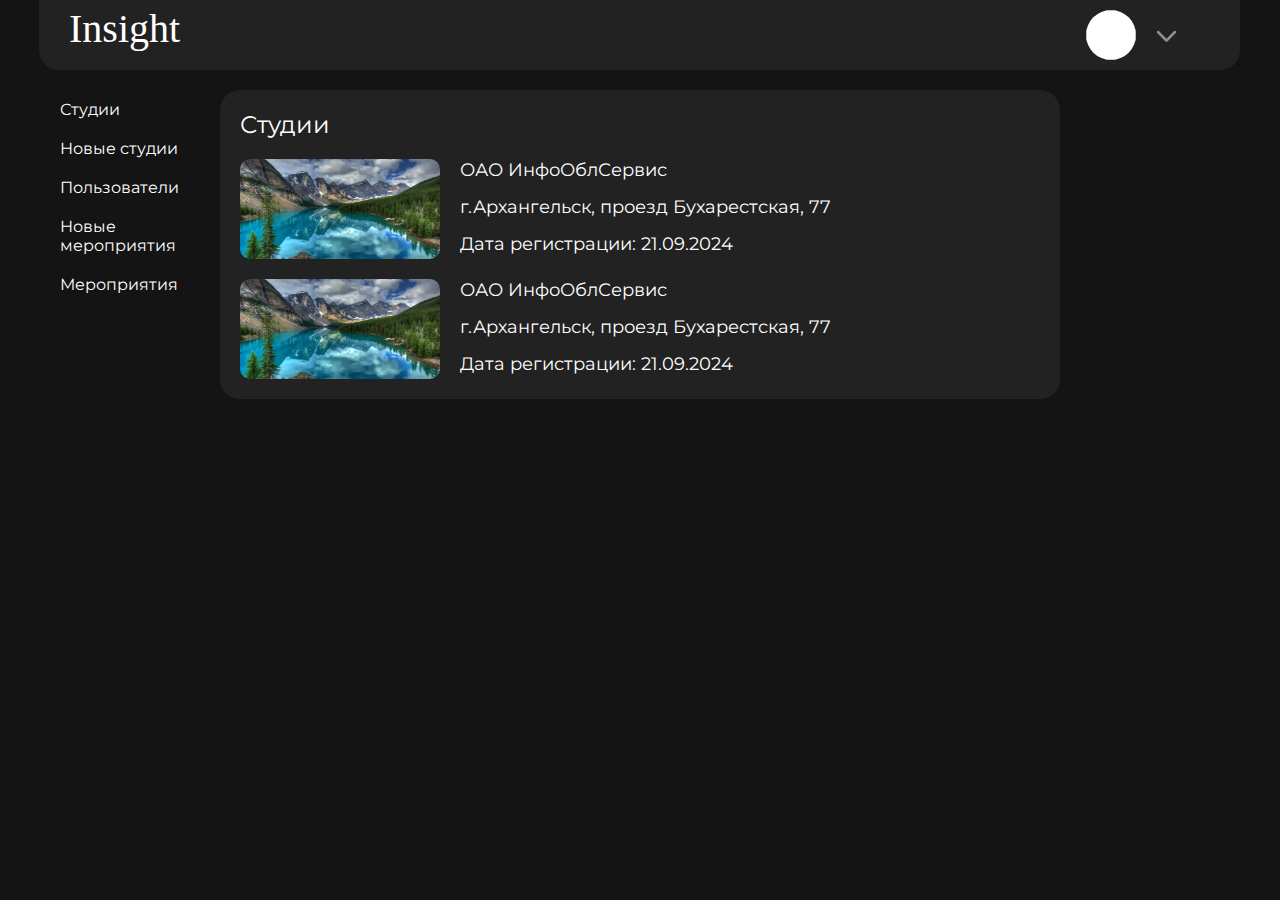
==== studio.html @ 7336f870 "18.02.2025 Текущая версия админки" ====
<!DOCTYPE html>
<html lang='ru'>
<head>
    <meta charset='utf-8'>
    <link rel="stylesheet" href="style/studiomoder.css">
    <meta name="viewport" content="width=device-width, initial-scale=1" />
    <link rel="preconnect" href="https://fonts.googleapis.com">
    <link rel="preconnect" href="https://fonts.gstatic.com" crossorigin>
    <link href="https://fonts.googleapis.com/css2?family=Julius+Sans+One&display=swap" rel="stylesheet">
    <link rel="preconnect" href="https://fonts.googleapis.com">
    <link rel="preconnect" href="https://fonts.gstatic.com" crossorigin>
    <link href="https://fonts.googleapis.com/css2?family=Montserrat:ital,wght@0,100..900;1,100..900&family=Roboto:ital,wght@0,100;0,300;0,400;0,500;0,700;0,900;1,100;1,300;1,400;1,500;1,700;1,900&display=swap" rel="stylesheet">
</head>

<body>
    <div id='main' class='main'>
        <div id='rectangle352' class='rectangle352'>
            
            <div class="blocktxt">Студии</div>

            <div class="studioinfo" onclick="location.href='studiomodermore.html'">
                <div class="studiobox1">
                    <img src="images/3.jpg" alt="" class="studioimg">
                </div>
                <div class="studiobox2">
                    <div class="studioname">ОАО ИнфоОблСервис</div>
                    <div class="studioadress">г.Архангельск, проезд Бухарестская, 77</div>
                    <div class="studiodateregistration">Дата регистрации: 21.09.2024</div>
                </div>
            </div>
            <div class="studioinfo" onclick="location.href='#'">
                <div class="studiobox1">
                    <img src="images/3.jpg" alt="" class="studioimg">
                </div>
                <div class="studiobox2">
                    <div class="studioname">ОАО ИнфоОблСервис</div>
                    <div class="studioadress">г.Архангельск, проезд Бухарестская, 77</div>
                    <div class="studiodateregistration">Дата регистрации: 21.09.2024</div>
                </div>
            </div>
            
            

        </div>



        <div id='rectangle386' class='rectangle386'>
            <div class="leftmenu">Студии</div>
            <div class="leftmenu">Новые студии</div>
            <div class="leftmenu">Пользователи</div>
            <div class="leftmenu">Новые мероприятия</div>
            <div class="leftmenu">Мероприятия</div>
            <!-- <div class="leftmenu">Добавить сотрудника</div> -->

        </div>

        <div class="header">
            <div id='frame1' class='frame1'>
                <div id='insight' class='insight'>
                Insight
                </div>

                <div class="profile">
                    
                    <img id='userphoto' class='userphoto'>
                    
                    <img id='arrow60' class='arrow60' src='images/Arrow60.svg'/>


                    <div class="dropdown">
                        <button class="dropbtn">  
                            <img id='userphoto' class='userphoto'>
                            <img id='arrow60' class='arrow60' src='images/Arrow60.svg'/>
                        </button>
                        <div class="dropdown-content">
                            <a href="#">Выйти из аккаунта</a>
                        </div>
                    </div>
                </div>

            </div>
        </div>

    

</body>
---- style/studiomoder.css ----
html{
    background-color:#141414;
    overflow-x: hidden;
}
body{
    display: flex;
    justify-content: center;
    margin: 0;
    padding: 0;
    height: 100%;
}
@media(min-width: 1440px){
  html{
    scale: 1.15;
  }
}
@media (min-width: 1920px){
  html{
    scale: 1.35;
  }
}

.leftmenu{
    
    color: #ffffff;
    font-family:Montserrat;
    padding:  10px 20px 10px 20px;
}
.leftmenu:hover{
    background-color: #222222;
    border-radius: 20px;

}
.userphoto
{
background-color:#ffffff;
height:50px;
width:50px;
top:10px;
left:1047px;
position:absolute;
border-radius:50%;
}
.arrow60
{
width:21px;
left:1117px;
top:30px;
position:absolute;
}

.dropbtn {

    background-color: #ffffff00;
    color: none;
    margin-top:0px;
    left:1047px;
    height: 80px;
    width: 100px;
    border: none;
  }
  
  .dropdown {
    position: absolute;
    display: inline-block;
    top:10px;
    left:1047px;
  }
  
  .dropdown-content {
    display: none;
    position: absolute;
    background-color: #222222;
    min-width: 160px;
    border-radius: 20px;
    box-shadow: 0px 8px 16px 0px rgba(0,0,0,0.2);
    z-index: 999;
    width: 90px;
    margin-left: -8px;
  }
  
  .dropdown-content a {
    color: #fff;
    padding: 10px 20px;
    font-family: Montserrat;
    text-decoration: none;
    display: block;
    width: 120px;
    border-radius: 20px;
  }
  
  .dropdown-content a:hover {
    background-color: #7b0000;
    color: #ffffff;
    font-weight: 500;
}
  
  .dropdown:hover .dropdown-content {display: block;}
  
  .dropdown:hover .dropbtn {background-color: #3e8e4100;}

.main
{
background-color:#141414;
height:832px;
width:1280px;
padding:0px;
position:absolute;
}

.rectangle352{
  background-color:#222222;
  
  width:800px;
  border-radius:20px;
  top:90px;
  left:220px;
  position:absolute;
  padding: 20px;
}
.blocktxt{
  color: #fff;
  font-family: Montserrat;
  font-size: 24px;
}
.studioinfo{
  margin-top: 20px;
  height: 100px;
  width: 700px;
  font-family: Montserrat;
  color: #fff;
  font-size: 18px;
  display: flex;
}
.studioimg{
  height: 100px;
  width: 200px;
  border-radius:10px;
  background-size:cover;
  }
.studioname, .studioadress, .studiodateregistration{
  margin-bottom: 15px;
}
.studiobox2{
margin-left: 20px;
}

.header{
  position: fixed;
  z-index: 999;
  margin-left: 39px;
  top: 0px;
}
.rectangle386
{

height:347px;
width:160px;
border-radius:20px;
top:90px;
left:40px;
position:absolute;
}
.frame1
{

background-color:#222222;
height:70px;
width:1201px;
border-radius:0px 0px 20px 20px;
padding:0px;
left:39px;
}
.insight
{
color:#ffffff;
text-align:center;
vertical-align:text-top;
font-size:40px;
font-family:Aire Pro;
line-height:auto;
border-style:hidden;
outline:none;
top:5px;
left:30px;
position:absolute;
width:102px;
}
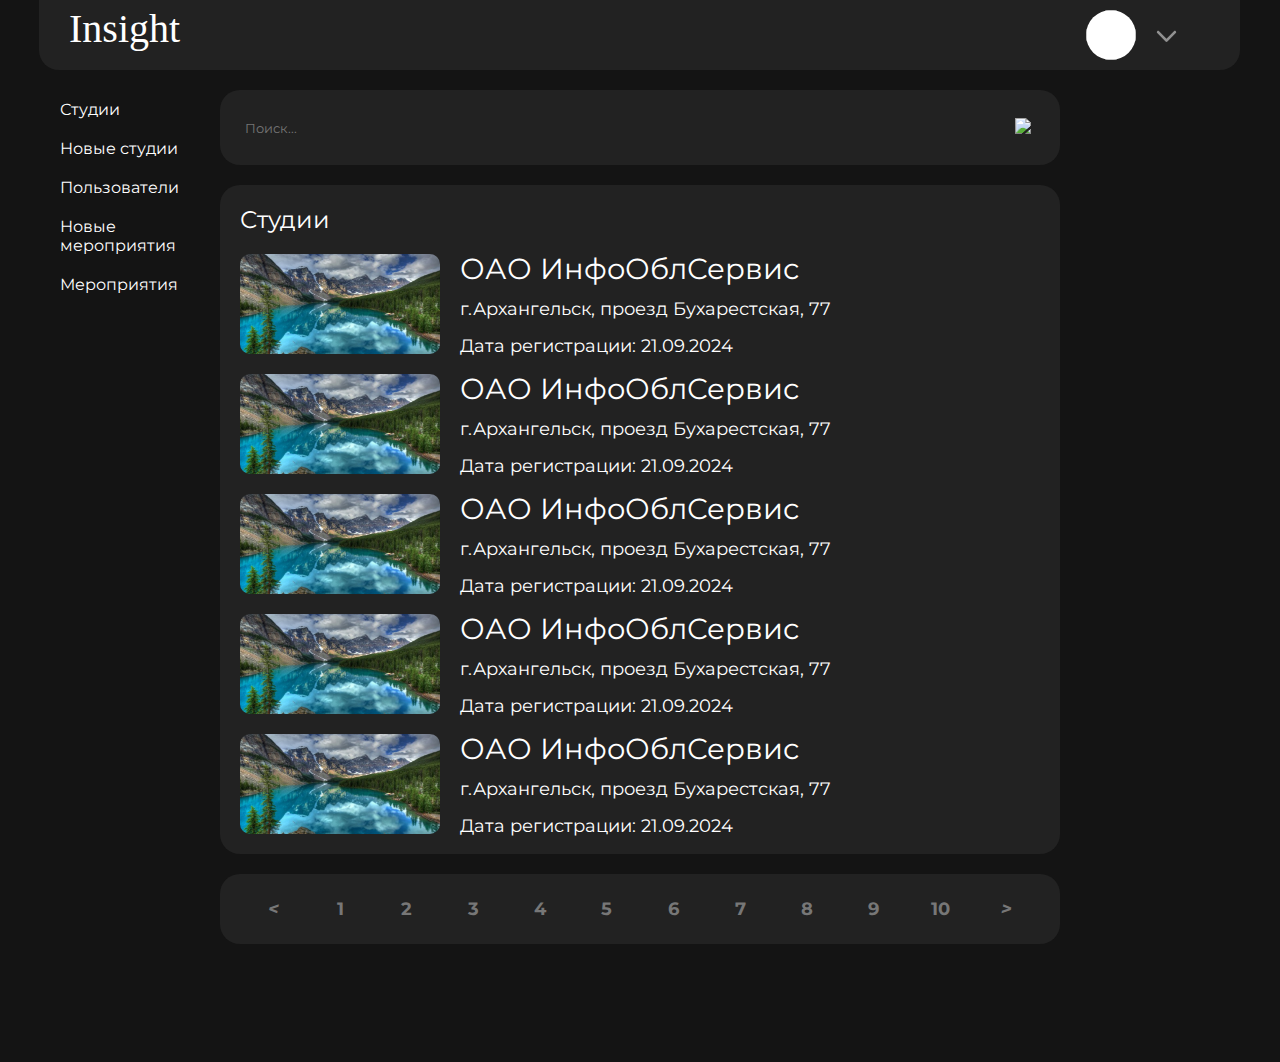
==== commit 4ce4ffab: "Изменения по данным ИП/Самозанятого" ====
--- a/studio.html
+++ b/studio.html
@@ -14,11 +14,49 @@
 
 <body>
     <div id='main' class='main'>
-        <div id='rectangle352' class='rectangle352'>
+
+        <div id='rectangle352' class='rectangle352' style="display: flex; align-items: center;">
+            <input type="text" class="search" placeholder="Поиск...">
+            <button type="submit" class="searchbtn">
+                <img src="images/search.svg" class="searchimg">
+            </button>
+        </div>
+
+        <div id='rectangle352' class='rectangle352' style="margin-top: 20px;">
             
             <div class="blocktxt">Студии</div>
 
             <div class="studioinfo" onclick="location.href='studiomodermore.html'">
+                <div class="studiobox1">
+                    <img src="images/3.jpg" alt="" class="studioimg">
+                </div>
+                <div class="studiobox2">
+                    <div class="studioname">ОАО ИнфоОблСервис</div>
+                    <div class="studioadress">г.Архангельск, проезд Бухарестская, 77</div>
+                    <div class="studiodateregistration">Дата регистрации: 21.09.2024</div>
+                </div>
+            </div>
+            <div class="studioinfo" onclick="location.href='#'">
+                <div class="studiobox1">
+                    <img src="images/3.jpg" alt="" class="studioimg">
+                </div>
+                <div class="studiobox2">
+                    <div class="studioname">ОАО ИнфоОблСервис</div>
+                    <div class="studioadress">г.Архангельск, проезд Бухарестская, 77</div>
+                    <div class="studiodateregistration">Дата регистрации: 21.09.2024</div>
+                </div>
+            </div>
+            <div class="studioinfo" onclick="location.href='#'">
+                <div class="studiobox1">
+                    <img src="images/3.jpg" alt="" class="studioimg">
+                </div>
+                <div class="studiobox2">
+                    <div class="studioname">ОАО ИнфоОблСервис</div>
+                    <div class="studioadress">г.Архангельск, проезд Бухарестская, 77</div>
+                    <div class="studiodateregistration">Дата регистрации: 21.09.2024</div>
+                </div>
+            </div>
+            <div class="studioinfo" onclick="location.href='#'">
                 <div class="studiobox1">
                     <img src="images/3.jpg" alt="" class="studioimg">
                 </div>
@@ -43,6 +81,36 @@
 
         </div>
 
+        <div id='pagination_block' class='pagination_block' >
+            <div class="pagination">
+                <a href=""><i class="fas fa-chevron-left"><</i></a>
+                <a href="">1</a>
+                <a href="">2</a>
+                <a href="">3</a>
+                <a href="">4</a>
+                <a href="">5</a>
+                <a href="">6</a>
+                <a href="">7</a>
+                <a href="">8</a>
+                <a href="">9</a>
+                <a href="">10</a>
+                <a href=""><i class="fas fa-chevron-right">></i></a>
+                <div class="bar"></div>
+              </div>
+        </div>
+              <br>
+              <br>
+              <br>
+              <br>
+              <br>
+              <br>
+              <br>
+              <br>
+              <br>
+              <br>
+              <br>
+              <br>
+        
 
 
         <div id='rectangle386' class='rectangle386'>
--- a/style/studiomoder.css
+++ b/style/studiomoder.css
@@ -1,34 +1,34 @@
 html{
-    background-color:#141414;
-    overflow-x: hidden;
+  background-color:#141414;
+  overflow-x: hidden;
 }
 body{
-    display: flex;
-    justify-content: center;
-    margin: 0;
-    padding: 0;
-    height: 100%;
+  display: flex;
+  justify-content: center;
+  margin: 0;
+  padding: 0;
+  height: 100%;
 }
 @media(min-width: 1440px){
-  html{
-    scale: 1.15;
-  }
+html{
+  scale: 1.15;
+}
 }
 @media (min-width: 1920px){
-  html{
-    scale: 1.35;
-  }
+html{
+  scale: 1.35;
+}
 }
 
 .leftmenu{
-    
-    color: #ffffff;
-    font-family:Montserrat;
-    padding:  10px 20px 10px 20px;
+  
+  color: #ffffff;
+  font-family:Montserrat;
+  padding:  10px 20px 10px 20px;
 }
 .leftmenu:hover{
-    background-color: #222222;
-    border-radius: 20px;
+  background-color: #222222;
+  border-radius: 20px;
 
 }
 .userphoto
@@ -51,53 +51,53 @@
 
 .dropbtn {
 
-    background-color: #ffffff00;
-    color: none;
-    margin-top:0px;
-    left:1047px;
-    height: 80px;
-    width: 100px;
-    border: none;
-  }
-  
-  .dropdown {
-    position: absolute;
-    display: inline-block;
-    top:10px;
-    left:1047px;
-  }
-  
-  .dropdown-content {
-    display: none;
-    position: absolute;
-    background-color: #222222;
-    min-width: 160px;
-    border-radius: 20px;
-    box-shadow: 0px 8px 16px 0px rgba(0,0,0,0.2);
-    z-index: 999;
-    width: 90px;
-    margin-left: -8px;
-  }
-  
-  .dropdown-content a {
-    color: #fff;
-    padding: 10px 20px;
-    font-family: Montserrat;
-    text-decoration: none;
-    display: block;
-    width: 120px;
-    border-radius: 20px;
-  }
-  
-  .dropdown-content a:hover {
-    background-color: #7b0000;
-    color: #ffffff;
-    font-weight: 500;
-}
-  
-  .dropdown:hover .dropdown-content {display: block;}
-  
-  .dropdown:hover .dropbtn {background-color: #3e8e4100;}
+  background-color: #ffffff00;
+  color: none;
+  margin-top:0px;
+  left:1047px;
+  height: 80px;
+  width: 100px;
+  border: none;
+}
+
+.dropdown {
+  position: absolute;
+  display: inline-block;
+  top:10px;
+  left:1047px;
+}
+
+.dropdown-content {
+  display: none;
+  position: absolute;
+  background-color: #222222;
+  min-width: 160px;
+  border-radius: 20px;
+  box-shadow: 0px 8px 16px 0px rgba(0,0,0,0.2);
+  z-index: 999;
+  width: 90px;
+  margin-left: -8px;
+}
+
+.dropdown-content a {
+  color: #fff;
+  padding: 10px 20px;
+  font-family: Montserrat;
+  text-decoration: none;
+  display: block;
+  width: 120px;
+  border-radius: 20px;
+}
+
+.dropdown-content a:hover {
+  background-color: #7b0000;
+  color: #ffffff;
+  font-weight: 500;
+}
+
+.dropdown:hover .dropdown-content {display: block;}
+
+.dropdown:hover .dropbtn {background-color: #3e8e4100;}
 
 .main
 {
@@ -109,47 +109,54 @@
 }
 
 .rectangle352{
-  background-color:#222222;
-  
-  width:800px;
-  border-radius:20px;
-  top:90px;
-  left:220px;
-  position:absolute;
-  padding: 20px;
+background-color:#222222;
+
+width:800px;
+border-radius:20px;
+top:90px;
+left:220px;
+position:relative;
+padding: 20px;
 }
 .blocktxt{
-  color: #fff;
-  font-family: Montserrat;
-  font-size: 24px;
+color: #fff;
+font-family: Montserrat;
+font-size: 24px;
 }
 .studioinfo{
-  margin-top: 20px;
-  height: 100px;
-  width: 700px;
-  font-family: Montserrat;
-  color: #fff;
-  font-size: 18px;
-  display: flex;
+margin-top: 20px;
+height: 100px;
+width: 700px;
+font-family: Montserrat;
+color: #fff;
+font-size: 18px;
+display: flex;
 }
 .studioimg{
-  height: 100px;
-  width: 200px;
-  border-radius:10px;
-  background-size:cover;
-  }
+height: 100px;
+width: 200px;
+border-radius:10px;
+background-size:cover;
+}
 .studioname, .studioadress, .studiodateregistration{
-  margin-bottom: 15px;
+margin-bottom: 15px;
+}
+.studioname{
+color: #fff;
+font-size: 29px;
+height: 29px;
+display: flex;
+align-items: center;
 }
 .studiobox2{
 margin-left: 20px;
 }
 
 .header{
-  position: fixed;
-  z-index: 999;
-  margin-left: 39px;
-  top: 0px;
+position: fixed;
+z-index: 999;
+margin-left: 39px;
+top: 0px;
 }
 .rectangle386
 {
@@ -186,4 +193,75 @@
 position:absolute;
 width:102px;
 }
-
+.search{
+border: none;
+padding: 5px;
+background-color: #222222;
+color: #fff;
+text-decoration: none;
+font-family: Montserrat;
+width: 760px;
+height: 25px;
+}
+
+input:focus{
+outline: none;
+}
+.searchbtn{
+background-color: #222222;
+border: none;
+padding: 2px;
+height: 25px;
+width: 25px;
+}
+.searchimg{
+height: 18px;
+width: auto;
+}
+
+
+
+.pagination_block{
+top: 110px;
+display: flex;
+position: relative;
+margin: auto;
+border: none;
+border-radius: 20px;
+padding: 20px;
+background-color: #222222;
+color: #fff;
+text-decoration: none;
+font-family: Montserrat;
+width: 800px;
+height: auto;
+}
+
+*{
+margin: 0;
+padding: 0;
+font-family: "Montserrat", sans-serif;
+text-decoration: none;
+}
+
+.pagination{
+background-color: #222;
+display: flex;
+position: relative;
+overflow: hidden;
+}
+
+.pagination a{
+width: 100px;
+height: 30px;
+line-height: 30px;
+text-align: center;
+color: #777777;
+font-size: 18px;
+font-weight: 700;
+transition: .3s linear;
+}
+
+.pagination a:hover{
+color: #fff;
+}
